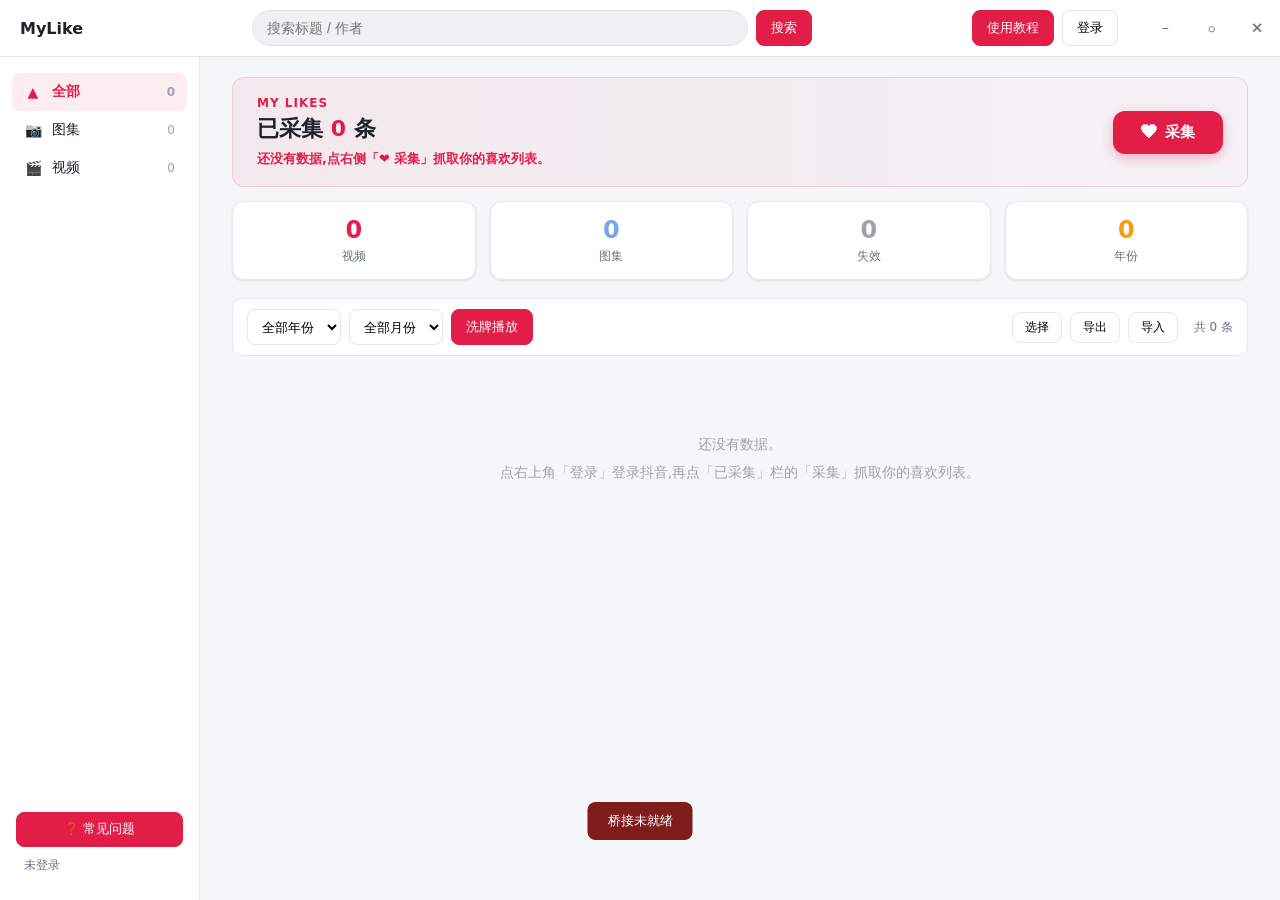
==== src/DouyinShuffle.Win/WebUi/index.html @ 21de3f01 "MyLike: 抖音喜欢列表本地收藏与洗牌播放器(初始提交)" ====
<!DOCTYPE html>
<html lang="zh-CN">
<head>
<meta charset="UTF-8">
<meta name="viewport" content="width=device-width, initial-scale=1.0">
<title>MyLike</title>
<link rel="stylesheet" href="ui.css">
</head>
<body>
<div id="app">
  <header class="topbar">
    <div class="brand">
      <div class="brand-name">MyLike</div>
    </div>
    <div class="top-search">
      <input id="search" type="text" placeholder="搜索标题 / 作者" />
      <button class="top-btn primary" id="btn-search" title="执行搜索">搜索</button>
    </div>
    <div class="top-actions">
      <button class="top-btn primary" id="btn-tutorial" title="查看使用教程">使用教程</button>
      <button class="top-btn" id="btn-login" title="登录抖音">登录</button>
      <button class="top-btn danger hidden" id="btn-logout" title="清除登录信息">退出登录</button>
    </div>
    <div class="win-controls">
      <button class="wc-btn" id="win-min" title="最小化">&#8722;</button>
      <button class="wc-btn" id="win-max" title="最大化 / 还原">&#9634;</button>
      <button class="wc-btn wc-close" id="win-close" title="关闭">&#10005;</button>
    </div>
  </header>
  <div class="body">
    <nav class="sidenav">
      <div class="side-item active" id="nav-all">
        <span class="side-icon">&#9650;</span>
        <span class="side-label">全部</span>
        <span class="side-count" id="nav-all-count">0</span>
      </div>
      <div class="side-item" id="nav-gallery">
        <span class="side-icon">&#128247;</span>
        <span class="side-label">图集</span>
        <span class="side-count" id="nav-gallery-count">0</span>
      </div>
      <div class="side-item" id="nav-video">
        <span class="side-icon">&#127916;</span>
        <span class="side-label">视频</span>
        <span class="side-count" id="nav-video-count">0</span>
      </div>
      <div class="side-help">
        <button class="help-btn primary" id="btn-faq" title="查看常见问题">&#10067; 常见问题</button>
      </div>
      <div class="side-foot" id="login-state">未登录</div>
    </nav>
    <main class="content">
      <!-- 采集进度条 -->
      <section class="collect-bar hidden" id="collect-bar">
        <div class="collect-main">
          <div class="collect-info">
            <span class="spinner"></span>
            <span id="collect-text">采集中…</span>
          </div>
          <button class="mini-btn" id="btn-stop-collect">停止</button>
        </div>
        <div class="collect-note">提示:最终数量可能与抖音显示的不一致——大量内容可能已失效、下架或被删除</div>
      </section>
      <section class="dashboard">
        <div class="dash-card">
          <div class="dash-left">
            <div class="dash-label">MY LIKES</div>
            <div class="dash-title">已采集 <b id="stat-total">0</b> 条</div>
            <div class="dash-sub" id="dash-sub">可洗牌播放或点击卡片播放。</div>
          </div>
          <button class="collect-btn" id="btn-collect" title="直连快采喜欢列表">
            <span class="heart">&#10084;</span>采集
          </button>
        </div>
        <div class="dash-stats">
          <div class="stat-box"><div class="s-v" id="stat-videos">0</div><div class="s-l">视频</div></div>
          <div class="stat-box"><div class="s-v" id="stat-gallery">0</div><div class="s-l">图集</div></div>
          <div class="stat-box"><div class="s-v" id="stat-invalid">0</div><div class="s-l">失效</div></div>
          <div class="stat-box"><div class="s-v" id="stat-years">0</div><div class="s-l">年份</div></div>
        </div>
      </section>
      <section class="list-toolbar">
        <div class="filters">
          <select id="year-filter"><option value="">全部年份</option></select>
          <select id="month-filter"><option value="">全部月份</option></select>
          <button class="top-btn primary" id="btn-shuffle" title="按当前筛选条件洗牌播放">洗牌播放</button>
        </div>
        <div class="toolbar-actions">
          <button class="mini-btn" id="btn-select" title="进入选择模式">选择</button>
          <span class="select-group hidden" id="select-group">
            <button class="mini-btn" id="btn-select-all">全选</button>
            <button class="mini-btn" id="btn-unselect">取消</button>
            <button class="mini-btn danger" id="btn-delete" title="删除选中的条目">删除</button>
          </span>
          <button class="mini-btn" id="btn-export">导出</button>
          <button class="mini-btn" id="btn-import">导入</button>
          <span class="page-info" id="list-info">共 0 条</span>
        </div>
      </section>
      <section class="list-grid" id="list-grid"></section>
      <div class="load-more hidden" id="load-more">下拉加载更多…</div>
    </main>
  </div>
</div>
<div class="playing-bar hidden" id="playing-bar">
  <span id="playing-text"></span>
  <button class="mini-btn" id="btn-stop">停止</button>
</div>
<div class="toast" id="toast"></div>
<!-- 帮助弹窗(使用教程 / 常见问题) -->
<div class="modal-mask hidden" id="help-modal">
  <div class="modal-box">
    <div class="modal-head">
      <span class="modal-title" id="help-title">帮助</span>
      <button class="modal-close" id="help-close" title="关闭(Esc)">&#10005;</button>
    </div>
    <div class="modal-body" id="help-body"></div>
  </div>
</div>
<script src="ui.js"></script>
</body>
</html>
---- src/DouyinShuffle.Win/WebUi/ui.css ----
:root {
  --bg: #f5f6f8;
  --bg-card: #ffffff;
  --border: #e5e7eb;
  --text: #1f2329;
  --text-dim: #6b7280;
  --text-mute: #9ca3af;
  --accent: #e11d48;
  --accent-dark: #be123c;
  --bg-side: #ffffff;
  --shadow: 0 1px 3px rgba(0,0,0,.06), 0 1px 2px rgba(0,0,0,.04);
}
* { margin:0; padding:0; box-sizing:border-box; }
html, body { height:100%; }
body { font-family:system-ui,"Microsoft YaHei",sans-serif; background:var(--bg); color:var(--text); }
#app { display:flex; flex-direction:column; height:100vh; overflow:hidden; }
.hidden { display:none !important; }

/* 顶部栏 = 自绘标题栏(无边框窗口):空白处可拖动(-webkit- 前缀兼容旧运行时) */
.topbar { display:flex; align-items:center; gap:24px; padding:10px 20px; background:#fff; border-bottom:1px solid var(--border); -webkit-app-region:drag; app-region:drag; }
.topbar input, .topbar button, .topbar select { -webkit-app-region:no-drag; app-region:no-drag; }
.brand { display:flex; flex-direction:column; min-width:72px; }
.brand-name { font-weight:700; font-size:16px; }
.top-search { flex:1; max-width:560px; display:flex; gap:8px; margin:0 auto; }
.top-search input { flex:1; padding:8px 14px; border:1px solid var(--border); border-radius:20px; background:#f0f1f3; font-size:14px; outline:none; }
.top-search input:focus { background:#fff; border-color:var(--accent); }
.top-actions { display:flex; gap:8px; }
.top-btn { padding:8px 14px; border:1px solid var(--border); border-radius:8px; background:#fff; font-size:13px; cursor:pointer; }
.top-btn:hover { background:var(--bg); }
.top-btn.primary { background:var(--accent); border-color:var(--accent); color:#fff; }
.top-btn.primary:hover { background:var(--accent-dark); }
.top-btn.danger { color:var(--accent); border-color:rgba(225,29,72,.35); }
.top-btn.danger:hover { background:rgba(225,29,72,.06); }
.top-btn:disabled { opacity:.5; cursor:not-allowed; }

/* 自绘窗口控制按钮(最小化/最大化/关闭):紧贴右上角 */
.win-controls { display:flex; margin-right:-20px; margin-top:-10px; margin-bottom:-10px; app-region:no-drag; }
.wc-btn { width:46px; height:44px; border:none; background:transparent; color:var(--text-dim); font-size:13px; cursor:pointer; display:flex; align-items:center; justify-content:center; }
.wc-btn:hover { background:var(--bg); color:var(--text); }
.wc-close:hover { background:#e81123; color:#fff; }

.body { display:flex; flex:1; overflow:hidden; }

/* 侧边 = 标题栏延伸:空白处同样可拖动(导航项除外) */
.sidenav { width:200px; background:var(--bg-side); border-right:1px solid var(--border); padding:16px 12px; display:flex; flex-direction:column; -webkit-app-region:drag; app-region:drag; }
.sidenav .side-item { -webkit-app-region:no-drag; app-region:no-drag; }
.side-item { display:flex; align-items:center; gap:10px; padding:10px 12px; border-radius:8px; cursor:pointer; font-size:14px; color:var(--text); }
.side-item:hover { background:var(--bg); }
.side-item.active { background:rgba(225,29,72,.08); color:var(--accent); font-weight:600; }
.side-icon { width:18px; text-align:center; }
.side-count { margin-left:auto; font-size:12px; color:var(--text-mute); }
.side-foot { margin-top:auto; padding:10px 12px; font-size:12px; color:var(--text-dim); }

/* 侧栏底部帮助按钮(常见问题,红底) + 登录状态:整组贴底 */
.side-help { margin-top:auto; display:flex; flex-direction:column; gap:6px; padding:0 4px 10px; }
.sidenav .help-btn { -webkit-app-region:no-drag; app-region:no-drag; }
.side-help + .side-foot { margin-top:0; padding-top:0; }
.help-btn { display:flex; align-items:center; justify-content:center; gap:6px; padding:8px 10px; border:1px solid var(--border); border-radius:8px; background:#fff; color:var(--text-dim); font-size:12.5px; cursor:pointer; }
.help-btn:hover { background:var(--bg); color:var(--text); border-color:#d1d5db; }
.help-btn.primary { background:var(--accent); border-color:var(--accent); color:#fff; }
.help-btn.primary:hover { background:var(--accent-dark); }

/* 帮助弹窗 */
.modal-mask { position:fixed; inset:0; background:rgba(15,18,25,.45); z-index:500; display:flex; align-items:center; justify-content:center; }
.modal-box { width:min(680px,90vw); max-height:82vh; background:#fff; border-radius:14px; box-shadow:0 12px 40px rgba(0,0,0,.22); display:flex; flex-direction:column; overflow:hidden; }
.modal-head { display:flex; align-items:center; justify-content:space-between; padding:14px 20px; border-bottom:1px solid var(--border); }
.modal-title { font-size:16px; font-weight:700; }
.modal-close { width:32px; height:32px; border:none; border-radius:8px; background:transparent; color:var(--text-dim); font-size:14px; cursor:pointer; }
.modal-close:hover { background:var(--bg); color:var(--text); }
.modal-body { padding:6px 22px 22px; overflow-y:auto; font-size:13.5px; line-height:1.75; color:var(--text); }
.modal-body h4 { margin:18px 0 6px; font-size:14.5px; color:var(--accent); }
.modal-body h4:first-child { margin-top:10px; }
.modal-body ul, .modal-body ol { padding-left:20px; }
.modal-body li { margin:4px 0; }
.modal-body p { margin:6px 0; }
.modal-body kbd { display:inline-block; min-width:22px; padding:1px 7px; border:1px solid #d1d5db; border-bottom-width:2px; border-radius:5px; background:#f9fafb; font-family:Consolas,monospace; font-size:12px; text-align:center; color:var(--text); }
.modal-body .faq-q { font-weight:600; margin-top:14px; }
.modal-body .faq-q::before { content:"Q "; color:var(--accent); }
.modal-body .faq-a { color:var(--text); margin:2px 0 0 0; }
.modal-body .faq-a::before { content:"A "; color:var(--text-mute); font-weight:600; }
.modal-body .dim { color:var(--text-dim); }

.content { flex:1; overflow-y:auto; padding:20px 32px; }

/* 采集进度条 */
.collect-bar { display:flex; flex-direction:column; gap:6px; background:linear-gradient(90deg,rgba(225,29,72,.08),rgba(225,29,72,.03)); border:1px solid rgba(225,29,72,.25); border-radius:10px; padding:10px 16px; margin-bottom:16px; }
.collect-main { display:flex; align-items:center; justify-content:space-between; gap:12px; }
.collect-info { display:flex; align-items:center; gap:10px; font-size:13px; color:var(--text); }
.collect-note { font-size:12px; color:var(--text-dim); line-height:1.5; }
.spinner { width:14px; height:14px; border:2px solid rgba(225,29,72,.25); border-top-color:var(--accent); border-radius:50%; animation:spin .8s linear infinite; }
@keyframes spin { to { transform:rotate(360deg); } }

/* 仪表盘 */
.dashboard { margin-bottom:18px; }
.dash-card { display:flex; align-items:center; justify-content:space-between; gap:24px; background:linear-gradient(90deg,rgba(225,29,72,.06),rgba(225,29,72,.02)); border:1px solid rgba(225,29,72,.15); border-radius:12px; padding:18px 24px; }
.dash-label { color:var(--accent); font-size:12px; letter-spacing:1px; text-transform:uppercase; font-weight:600; }
.dash-title { font-size:22px; font-weight:700; margin-top:4px; }
.dash-sub { color:var(--text-dim); font-size:13px; margin-top:6px; }
.dash-sub b { color:var(--accent); }
.dash-title b { color:var(--accent); }
.dash-sub.remind { color:var(--accent); font-weight:600; }
/* 采集按钮:栏右侧,大按钮 */
.collect-btn { display:flex; align-items:center; gap:8px; flex-shrink:0; padding:12px 28px; border:none; border-radius:12px; background:var(--accent); color:#fff; font-size:15px; font-weight:600; cursor:pointer; box-shadow:0 4px 12px rgba(225,29,72,.3); transition:background .15s, transform .1s; }
.collect-btn:hover { background:var(--accent-dark); }
.collect-btn:active { transform:scale(.97); }
.collect-btn .heart { font-size:16px; line-height:1; }
.collect-btn:disabled { opacity:.6; cursor:not-allowed; }
/* 数量为 0:呼吸提醒 */
.collect-btn.pulse { animation:pulse 1.8s ease-in-out infinite; }
@keyframes pulse { 0%,100% { box-shadow:0 4px 12px rgba(225,29,72,.3); } 50% { box-shadow:0 4px 22px rgba(225,29,72,.65); transform:scale(1.03); } }
.dash-stats { display:grid; grid-template-columns:repeat(4,1fr); gap:14px; margin-top:14px; }
.stat-box { background:#fff; border:1px solid var(--border); border-radius:12px; padding:14px; text-align:center; box-shadow:var(--shadow); }
.s-v { font-size:24px; font-weight:700; }
.stat-box:nth-child(1) .s-v { color:var(--accent); }
.stat-box:nth-child(2) .s-v { color:#7aa5e8; }
.stat-box:nth-child(3) .s-v { color:#9ca3af; }
.stat-box:nth-child(4) .s-v { color:#f59e0b; }
.s-l { color:var(--text-dim); font-size:12px; margin-top:4px; }

/* 列表工具栏 */
.list-toolbar { display:flex; justify-content:space-between; align-items:center; margin-bottom:14px; background:#fff; border:1px solid var(--border); border-radius:10px; padding:10px 14px; flex-wrap:wrap; gap:8px; }
.filters { display:flex; gap:8px; }
.filters select { padding:6px 10px; border:1px solid var(--border); border-radius:8px; background:#fff; font-size:13px; }
.toolbar-actions { display:flex; gap:8px; align-items:center; flex-wrap:wrap; }
.mini-btn { padding:6px 12px; border:1px solid var(--border); border-radius:8px; background:#fff; font-size:12px; cursor:pointer; }
.mini-btn:hover { background:var(--bg); }
.mini-btn.danger { color:var(--accent); border-color:rgba(225,29,72,.3); }
.page-info { color:var(--text-dim); font-size:12px; margin-left:8px; }

/* 卡片网格 */
.list-grid { display:grid; grid-template-columns:repeat(auto-fill,minmax(180px,1fr)); gap:14px; }
.card-item { background:#fff; border:1px solid var(--border); border-radius:12px; overflow:hidden; cursor:pointer; transition:transform .1s, box-shadow .15s; box-shadow:var(--shadow); }
.card-item:hover { transform:translateY(-2px); box-shadow:0 4px 12px rgba(0,0,0,.1); }
.card-item.selected { border-color:var(--accent); box-shadow:0 0 0 2px rgba(225,29,72,.2); }
.card-cover { position:relative; width:100%; aspect-ratio:3/4; background:linear-gradient(135deg,#eceef1,#e2e5e9); overflow:hidden; }
.card-cover img { width:100%; height:100%; object-fit:cover; display:block; }
.card-cover img.broken { visibility:hidden; }
.badge { position:absolute; top:8px; left:8px; background:rgba(0,0,0,.65); color:#fff; font-size:10px; padding:2px 6px; border-radius:4px; }
.badge.dead { background:rgba(120,120,120,.8); }
.check { position:absolute; top:8px; right:8px; width:22px; height:22px; border-radius:50%; border:2px solid rgba(255,255,255,.9); background:rgba(0,0,0,.25); display:none; }
/* 圆圈仅在进入删除选择模式后才出现 */
.card-item.selecting .check { display:block; }
.card-item.selecting .check:hover { background:rgba(255,255,255,.5); }
.card-item.selected .check { background:var(--accent); border-color:var(--accent); }
.card-item.selected .check::after { content:"\2713"; color:#fff; font-size:12px; display:flex; align-items:center; justify-content:center; height:100%; }
.play-overlay { position:absolute; inset:0; display:flex; align-items:center; justify-content:center; background:rgba(0,0,0,.35); color:#fff; font-size:28px; opacity:0; transition:opacity .15s; }
.card-item:hover .play-overlay { opacity:1; }

/* 选择模式:勾选框常显、点击即选、不显示播放箭头 */
.card-item.selecting .check { background:rgba(255,255,255,.4); }
.card-item.selecting:hover .play-overlay { display:none; }
.card-item.selecting { cursor:pointer; }
.card-item.selecting.selected { border-color:var(--accent); box-shadow:0 0 0 2px rgba(225,29,72,.2); }
.card-item.selecting.selected .check { background:var(--accent); border-color:var(--accent); }
.card-item.selecting.selected .check::after { content:"\2713"; color:#fff; font-size:12px; display:flex; align-items:center; justify-content:center; height:100%; }
.mini-btn.active, .top-btn.active { background:var(--accent); border-color:var(--accent); color:#fff; }
.card-meta { padding:10px 12px; }
.card-desc { font-size:13px; line-height:1.4; display:-webkit-box; -webkit-line-clamp:2; -webkit-box-orient:vertical; overflow:hidden; min-height:36px; word-break:break-all; }
.card-desc.invalid { color:var(--text-mute); text-decoration:line-through; }
.card-desc.gallery { color:#7aa5e8; }
.card-author { font-size:11px; color:var(--text-dim); margin-top:4px; white-space:nowrap; overflow:hidden; text-overflow:ellipsis; }

.load-more { text-align:center; color:var(--text-mute); font-size:13px; padding:16px 0; cursor:pointer; }

/* 播放状态条 */
.playing-bar { position:fixed; bottom:0; left:0; right:0; background:#fff; border-top:1px solid var(--accent); padding:10px 20px; display:flex; align-items:center; gap:12px; z-index:100; box-shadow:0 -2px 8px rgba(0,0,0,.06); }
.playing-bar span { flex:1; color:var(--text); font-size:13px; white-space:nowrap; overflow:hidden; text-overflow:ellipsis; }

/* Toast */
.toast { position:fixed; bottom:60px; left:50%; transform:translateX(-50%); background:#1f2329; color:#fff; padding:10px 20px; border-radius:8px; font-size:13px; opacity:0; transition:opacity .3s; z-index:999; pointer-events:none; max-width:70vw; }
.toast.show { opacity:1; }
.empty { grid-column:1/-1; text-align:center; color:var(--text-mute); padding:60px 0; font-size:14px; line-height:2; }
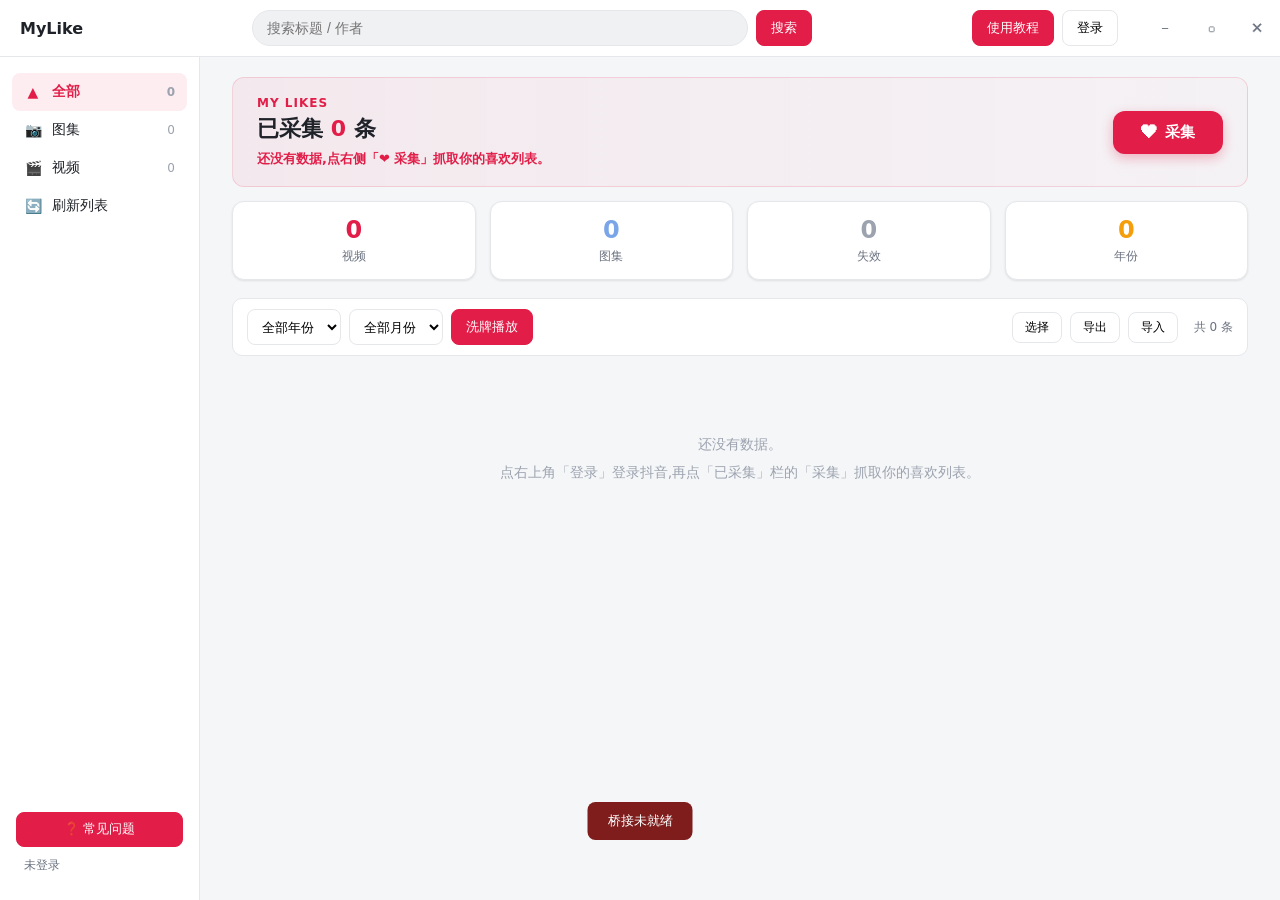
==== commit db597c96: "存档:README v4+界面截图,风控挂起/取链自愈/超时优化/假数据修复,手动刷新列表" ====
--- a/src/DouyinShuffle.Win/WebUi/index.html
+++ b/src/DouyinShuffle.Win/WebUi/index.html
@@ -43,6 +43,10 @@
         <span class="side-icon">&#127916;</span>
         <span class="side-label">视频</span>
         <span class="side-count" id="nav-video-count">0</span>
+      </div>
+      <div class="side-item" id="btn-refresh-list" title="手动刷新列表(采集/导入等操作后点击)">
+        <span class="side-icon">&#128260;</span>
+        <span class="side-label">刷新列表</span>
       </div>
       <div class="side-help">
         <button class="help-btn primary" id="btn-faq" title="查看常见问题">&#10067; 常见问题</button>
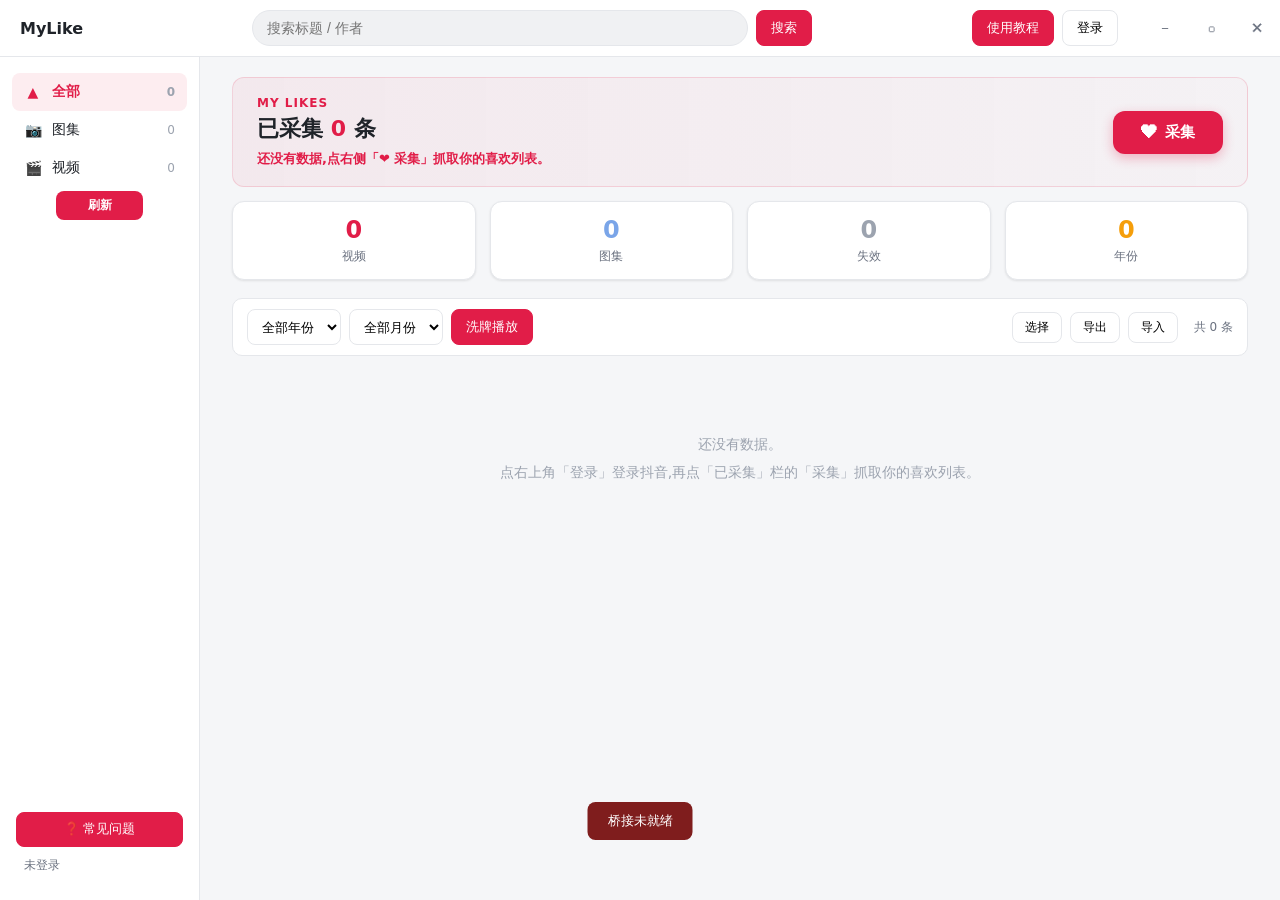
==== commit 80347616: "feat: 风控链路重构(统一状态机/响应分类器/detail探测)" ====
--- a/src/DouyinShuffle.Win/WebUi/index.html
+++ b/src/DouyinShuffle.Win/WebUi/index.html
@@ -45,8 +45,7 @@
         <span class="side-count" id="nav-video-count">0</span>
       </div>
       <div class="side-item" id="btn-refresh-list" title="手动刷新列表(采集/导入等操作后点击)">
-        <span class="side-icon">&#128260;</span>
-        <span class="side-label">刷新列表</span>
+        <span class="side-label">刷新</span>
       </div>
       <div class="side-help">
         <button class="help-btn primary" id="btn-faq" title="查看常见问题">&#10067; 常见问题</button>
@@ -63,7 +62,7 @@
           </div>
           <button class="mini-btn" id="btn-stop-collect">停止</button>
         </div>
-        <div class="collect-note">提示:最终数量可能与抖音显示的不一致——大量内容可能已失效、下架或被删除</div>
+        <div class="collect-note">提示:最终采集数量可能与抖音显示的不一致(大量内容可能下架、删除),少几千到几万条为正常现象</div>
       </section>
       <section class="dashboard">
         <div class="dash-card">
--- a/src/DouyinShuffle.Win/WebUi/ui.css
+++ b/src/DouyinShuffle.Win/WebUi/ui.css
@@ -47,6 +47,9 @@
 .side-item { display:flex; align-items:center; gap:10px; padding:10px 12px; border-radius:8px; cursor:pointer; font-size:14px; color:var(--text); }
 .side-item:hover { background:var(--bg); }
 .side-item.active { background:rgba(225,29,72,.08); color:var(--accent); font-weight:600; }
+/* 手动刷新列表:红底强调,宽度为分类导航项一半,水平居中不贴边 */
+#btn-refresh-list { background:var(--accent); color:#fff; font-weight:600; margin:4px auto 0; padding:6px 10px; font-size:12px; width:50%; justify-content:center; }
+#btn-refresh-list:hover { background:var(--accent-dark); color:#fff; }
 .side-icon { width:18px; text-align:center; }
 .side-count { margin-left:auto; font-size:12px; color:var(--text-mute); }
 .side-foot { margin-top:auto; padding:10px 12px; font-size:12px; color:var(--text-dim); }
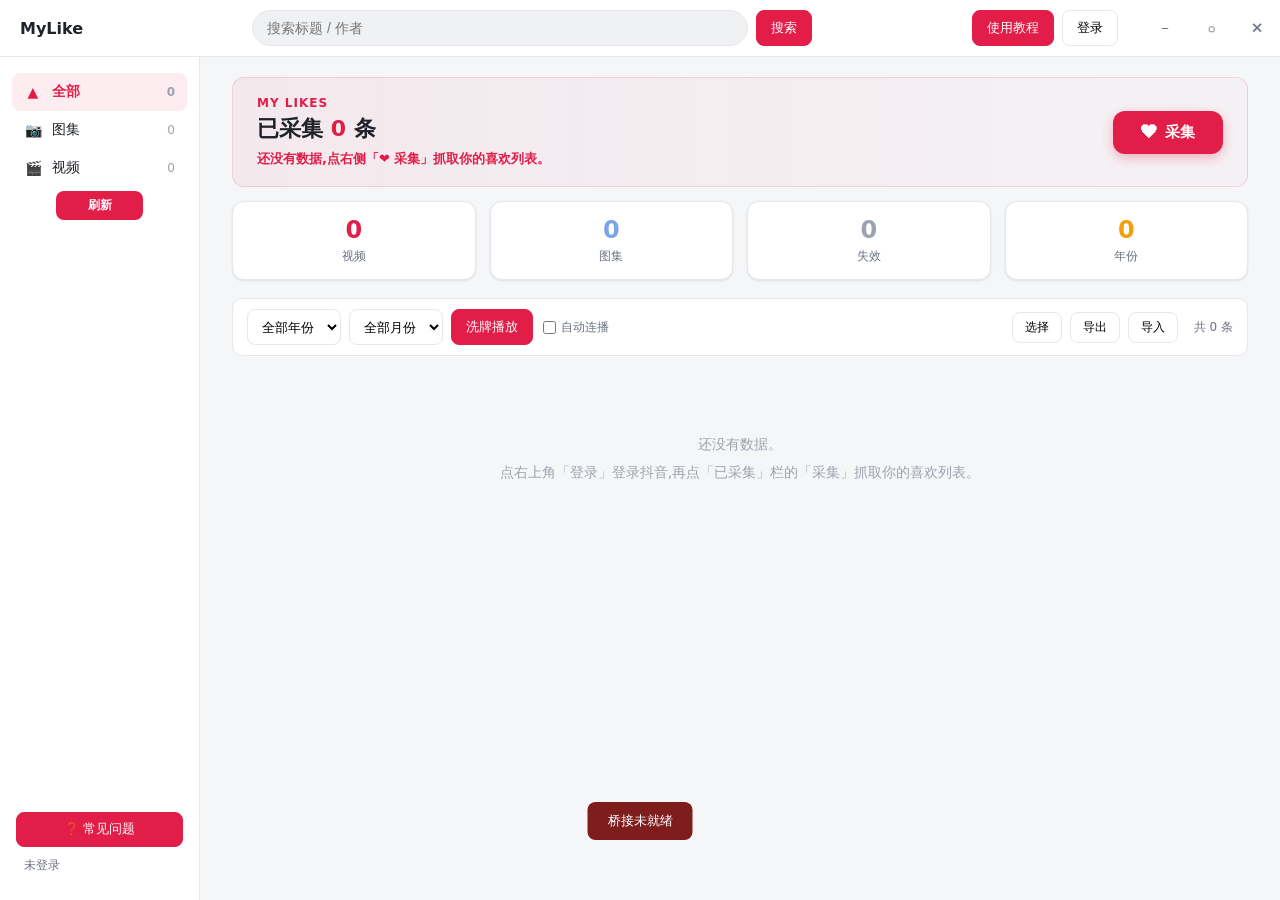
==== commit 9e97a9ad: "feat: 播放器增强" ====
--- a/src/DouyinShuffle.Win/WebUi/index.html
+++ b/src/DouyinShuffle.Win/WebUi/index.html
@@ -87,6 +87,10 @@
           <select id="year-filter"><option value="">全部年份</option></select>
           <select id="month-filter"><option value="">全部月份</option></select>
           <button class="top-btn primary" id="btn-shuffle" title="按当前筛选条件洗牌播放">洗牌播放</button>
+          <label class="auto-next-toggle" id="auto-next-label" title="一条播放结束后自动播放下一条(默认关;播放中可按 A 或点播放页 🔁 切换)">
+            <input type="checkbox" id="auto-next" />
+            <span>自动连播</span>
+          </label>
         </div>
         <div class="toolbar-actions">
           <button class="mini-btn" id="btn-select" title="进入选择模式">选择</button>
--- a/src/DouyinShuffle.Win/WebUi/ui.css
+++ b/src/DouyinShuffle.Win/WebUi/ui.css
@@ -124,6 +124,10 @@
 .list-toolbar { display:flex; justify-content:space-between; align-items:center; margin-bottom:14px; background:#fff; border:1px solid var(--border); border-radius:10px; padding:10px 14px; flex-wrap:wrap; gap:8px; }
 .filters { display:flex; gap:8px; }
 .filters select { padding:6px 10px; border:1px solid var(--border); border-radius:8px; background:#fff; font-size:13px; }
+/* 自动连播开关 */
+.auto-next-toggle { display:inline-flex; align-items:center; gap:5px; font-size:12px; color:var(--text-dim); cursor:pointer; user-select:none; padding:0 2px; white-space:nowrap; }
+.auto-next-toggle input { accent-color:var(--accent); cursor:pointer; }
+.auto-next-toggle.on { color:var(--accent); font-weight:600; }
 .toolbar-actions { display:flex; gap:8px; align-items:center; flex-wrap:wrap; }
 .mini-btn { padding:6px 12px; border:1px solid var(--border); border-radius:8px; background:#fff; font-size:12px; cursor:pointer; }
 .mini-btn:hover { background:var(--bg); }
